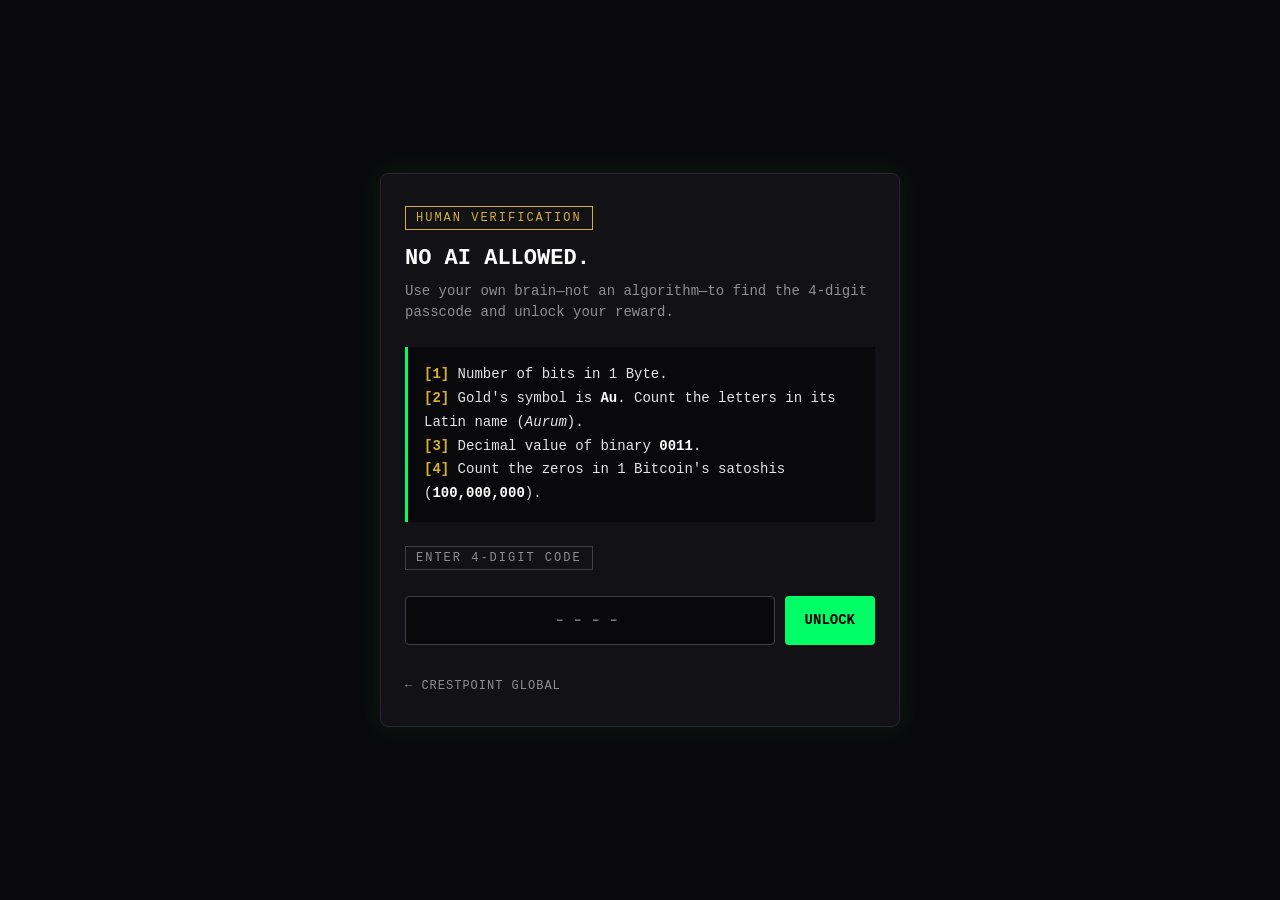
==== no-ai/index.html @ d530a303 "Add No-AI decode landing page for QR campaign" ====
<!DOCTYPE html>
<html lang="en">
<head>
  <meta charset="UTF-8">
  <meta name="viewport" content="width=device-width, initial-scale=1.0">
  <title>ACCESS TERMINAL | Decode Without AI — Crestpoint Global</title>
  <meta name="description" content="Crack the 4-digit code without AI and claim your free VIP demo class at Crestpoint Global.">
  <meta name="robots" content="noindex, nofollow">
  <meta name="theme-color" content="#0a0a0c">
  <link rel="icon" href="/assets/favicon.svg" type="image/svg+xml">
  <style>
    :root {
      --bg: #0a0a0c;
      --card: #121216;
      --gold: #d4af37;
      --green: #00ff66;
      --text: #e4e4e7;
      --muted: #8e8e93;
    }

    * { box-sizing: border-box; margin: 0; padding: 0; font-family: 'Courier New', Courier, monospace; }

    body {
      background-color: var(--bg);
      color: var(--text);
      display: flex;
      flex-direction: column;
      justify-content: center;
      align-items: center;
      min-height: 100vh;
      padding: 20px;
    }

    .terminal {
      background: var(--card);
      border: 1px solid #27272a;
      box-shadow: 0 0 30px rgba(0, 255, 102, 0.08);
      max-width: 520px;
      width: 100%;
      padding: 32px 24px;
      border-radius: 8px;
    }

    .badge {
      display: inline-block;
      border: 1px solid var(--gold);
      color: var(--gold);
      font-size: 12px;
      padding: 4px 10px;
      letter-spacing: 2px;
      margin-bottom: 16px;
    }

    h1 { font-size: 22px; margin-bottom: 10px; color: #fff; }
    p.subtitle { font-size: 14px; color: var(--muted); line-height: 1.5; margin-bottom: 24px; }

    .riddle-box {
      background: #09090b;
      border-left: 3px solid var(--green);
      padding: 16px;
      margin-bottom: 24px;
      font-size: 14px;
      line-height: 1.7;
    }

    .riddle-box span { color: var(--gold); font-weight: bold; }
    .riddle-box b { color: #fff; }

    .input-group { display: flex; gap: 10px; margin-bottom: 12px; }

    input[type="text"] {
      flex: 1;
      min-width: 0;
      background: #09090b;
      border: 1px solid #3f3f46;
      color: var(--green);
      font-size: 20px;
      letter-spacing: 6px;
      text-align: center;
      padding: 12px;
      border-radius: 4px;
      outline: none;
      transition: border-color .2s, box-shadow .2s;
    }

    input[type="text"]:focus { border-color: var(--green); box-shadow: 0 0 0 3px rgba(0,255,102,.12); }

    button {
      background: var(--green);
      color: #000;
      border: none;
      padding: 12px 20px;
      font-weight: bold;
      font-size: 14px;
      cursor: pointer;
      border-radius: 4px;
      text-transform: uppercase;
      transition: 0.2s;
      font-family: inherit;
    }

    button:hover { background: #00cc52; }
    button:focus-visible { outline: 2px solid var(--gold); outline-offset: 2px; }

    .error { color: #ef4444; font-size: 13px; display: none; margin-top: 8px; }

    /* Reward Screen */
    #reward-screen { display: none; animation: fadeIn 0.5s ease; }
    #reward-screen:focus { outline: none; }

    .success-title { color: var(--green); font-size: 24px; margin-bottom: 12px; }

    .tracks {
      background: #09090b;
      border: 1px solid #27272a;
      padding: 16px;
      margin: 20px 0;
      border-radius: 6px;
    }

    .tracks li { list-style: none; margin-bottom: 10px; font-size: 14px; line-height: 1.4; }
    .tracks li:last-child { margin-bottom: 0; }
    .tracks strong { color: var(--gold); }

    .cta-btn {
      display: block;
      width: 100%;
      text-align: center;
      background: var(--gold);
      color: #000;
      text-decoration: none;
      font-weight: bold;
      padding: 15px;
      border-radius: 4px;
      font-size: 15px;
      margin-top: 16px;
    }

    .cta-btn:hover { background: #e5c158; }

    .back {
      display: inline-block;
      margin-top: 22px;
      color: var(--muted);
      font-size: 12px;
      text-decoration: none;
      letter-spacing: 1px;
    }
    .back:hover { color: var(--gold); }

    @keyframes fadeIn { from { opacity: 0; transform: translateY(6px); } to { opacity: 1; transform: translateY(0); } }

    @media (prefers-reduced-motion: reduce) {
      #reward-screen { animation: none; }
      * { transition: none !important; }
    }

    @media (max-width: 420px) {
      .terminal { padding: 26px 18px; }
      .input-group { flex-direction: column; }
      button { padding: 14px; }
    }
  </style>
</head>
<body>

  <div class="terminal">
    <!-- LOCKED CHALLENGE VIEW -->
    <div id="puzzle-screen">
      <div class="badge">HUMAN VERIFICATION</div>
      <h1>NO AI ALLOWED.</h1>
      <p class="subtitle">Use your own brain—not an algorithm—to find the 4-digit passcode and unlock your reward.</p>

      <div class="riddle-box">
        <div><span>[1]</span> Number of bits in 1 Byte.</div>
        <div><span>[2]</span> Gold's symbol is <b>Au</b>. Count the letters in its Latin name (<i>Aurum</i>).</div>
        <div><span>[3]</span> Decimal value of binary <b>0011</b>.</div>
        <div><span>[4]</span> Count the zeros in 1 Bitcoin's satoshis (<b>100,000,000</b>).</div>
      </div>

      <label for="code-input" class="badge" style="border-color:#3f3f46;color:var(--muted)">ENTER 4-DIGIT CODE</label>
      <div class="input-group">
        <input type="text" id="code-input" maxlength="4" placeholder="----"
               inputmode="numeric" pattern="[0-9]*" autocomplete="off"
               aria-describedby="error-msg" style="margin-top:10px">
        <button type="button" id="unlock-btn" style="margin-top:10px">Unlock</button>
      </div>
      <div class="error" id="error-msg" role="alert" aria-live="polite">ACCESS DENIED. Think again without AI.</div>
    </div>

    <!-- UNLOCKED REWARD VIEW -->
    <div id="reward-screen">
      <div class="badge">ACCESS GRANTED // CODE 8538</div>
      <div class="success-title">CONGRATULATIONS!</div>
      <p class="subtitle">You cracked the code without AI. You are officially invited to <strong>FREE VIP Demo Classes</strong> at <span id="company-display">Crestpoint Global</span>.</p>

      <ul class="tracks">
        <li><strong>[01] TECH &amp; DEVELOPMENT:</strong> Web Dev, AI, Cybersecurity &amp; Software Services</li>
        <li><strong>[02] FOREX, GOLD &amp; CRYPTO:</strong> Market Structure, Risk Management &amp; Live Execution</li>
      </ul>

      <a id="whatsapp-link" href="#" target="_blank" rel="noopener" class="cta-btn">CLAIM MY FREE CLASS SEAT &rarr;</a>
    </div>

    <a class="back" href="https://crestpointglobal.github.io/">← CRESTPOINT GLOBAL</a>
  </div>

  <script>
    // === CONFIGURE YOUR DETAILS HERE ===
    var COMPANY_NAME = "Crestpoint Global";
    var WHATSAPP_NUMBER = "923422132724"; // country code + number, no + sign, no spaces
    var SECRET_CODE = "8538";
    // ===================================

    var puzzleScreen = document.getElementById("puzzle-screen");
    var rewardScreen = document.getElementById("reward-screen");
    var input = document.getElementById("code-input");
    var errorMsg = document.getElementById("error-msg");
    var waLink = document.getElementById("whatsapp-link");

    document.getElementById("company-display").textContent = COMPANY_NAME;

    function unlock() {
      puzzleScreen.style.display = "none";
      rewardScreen.style.display = "block";

      var message = encodeURIComponent(
        "Hi " + COMPANY_NAME + "! I decoded " + SECRET_CODE + " without AI and want to claim my FREE demo class."
      );
      waLink.href = "https://wa.me/" + WHATSAPP_NUMBER + "?text=" + message;

      try { sessionStorage.setItem("cp_unlocked", "1"); } catch (e) {}
      rewardScreen.setAttribute("tabindex", "-1");
      rewardScreen.focus();
    }

    function checkCode() {
      var userInput = input.value.replace(/\D/g, "");
      input.value = userInput;

      if (userInput === SECRET_CODE) {
        errorMsg.style.display = "none";
        unlock();
      } else {
        errorMsg.style.display = "block";
        input.setAttribute("aria-invalid", "true");
        input.focus();
        input.select();
      }
    }

    // digits only
    input.addEventListener("input", function () {
      this.value = this.value.replace(/\D/g, "").slice(0, 4);
      if (this.value.length < 4) {
        errorMsg.style.display = "none";
        this.removeAttribute("aria-invalid");
      }
    });

    input.addEventListener("keypress", function (e) {
      if (e.key === "Enter") { e.preventDefault(); checkCode(); }
    });

    document.getElementById("unlock-btn").addEventListener("click", checkCode);

    // keep the reward on accidental refresh
    try {
      if (sessionStorage.getItem("cp_unlocked") === "1") { unlock(); }
    } catch (e) {}
  </script>

</body>
</html>
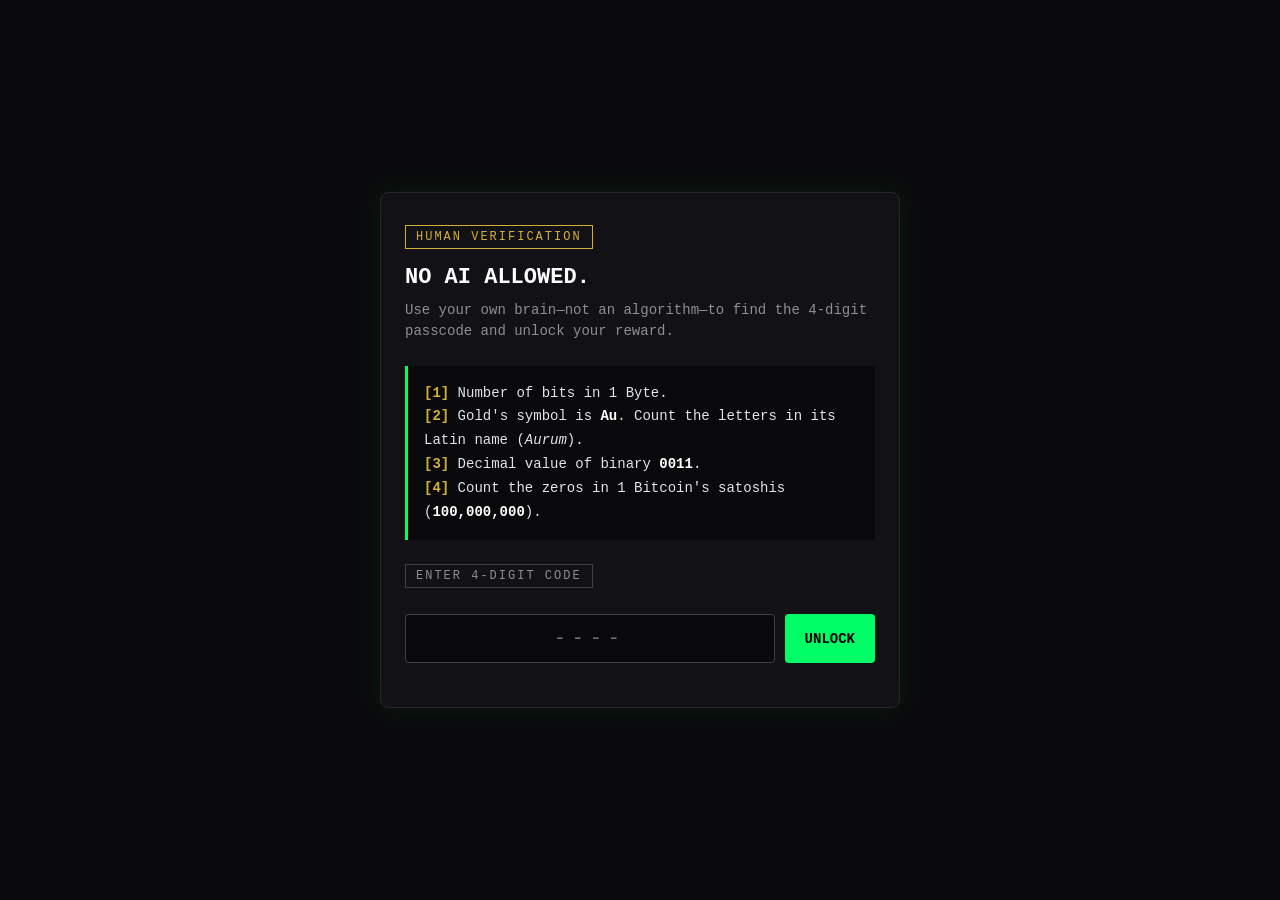
==== commit 05259930: "chore: deploy site 2026-11-23 04:15" ====
--- a/no-ai/index.html
+++ b/no-ai/index.html
@@ -4,7 +4,7 @@
   <meta charset="UTF-8">
   <meta name="viewport" content="width=device-width, initial-scale=1.0">
   <title>ACCESS TERMINAL | Decode Without AI — Crestpoint Global</title>
-  <meta name="description" content="Crack the 4-digit code without AI and claim your free VIP demo class at Crestpoint Global.">
+  <meta name="description" content="Crack the 4-digit code without AI and unlock your reward.">
   <meta name="robots" content="noindex, nofollow">
   <meta name="theme-color" content="#0a0a0c">
   <link rel="icon" href="/assets/favicon.svg" type="image/svg+xml">
@@ -104,55 +104,114 @@
 
     .error { color: #ef4444; font-size: 13px; display: none; margin-top: 8px; }
 
-    /* Reward Screen */
-    #reward-screen { display: none; animation: fadeIn 0.5s ease; }
-    #reward-screen:focus { outline: none; }
-
-    .success-title { color: var(--green); font-size: 24px; margin-bottom: 12px; }
-
-    .tracks {
-      background: #09090b;
-      border: 1px solid #27272a;
-      padding: 16px;
-      margin: 20px 0;
-      border-radius: 6px;
-    }
-
-    .tracks li { list-style: none; margin-bottom: 10px; font-size: 14px; line-height: 1.4; }
-    .tracks li:last-child { margin-bottom: 0; }
-    .tracks strong { color: var(--gold); }
-
-    .cta-btn {
+    .sr-only {
+      position: absolute; width: 1px; height: 1px; padding: 0; margin: -1px;
+      overflow: hidden; clip: rect(0 0 0 0); white-space: nowrap; border: 0;
+    }
+
+    /* ==========================================================
+       SELECTION SCENE — full-screen 3D, no text on the pills
+       ========================================================== */
+    #reward-screen {
+      position: fixed;
+      inset: 0;
+      z-index: 60;
+      display: none;
+      overflow: hidden;
+      outline: none;
+      background:
+        radial-gradient(75% 65% at 50% 44%, #0a1020 0%, #05070d 52%, #020306 100%);
+    }
+    #reward-screen.is-on { display: block; animation: selectIn .5s ease both; }
+
+    #pill3d {
+      position: absolute;
+      inset: 0;
+      width: 100%;
+      height: 100%;
       display: block;
-      width: 100%;
-      text-align: center;
-      background: var(--gold);
-      color: #000;
-      text-decoration: none;
-      font-weight: bold;
-      padding: 15px;
-      border-radius: 4px;
-      font-size: 15px;
-      margin-top: 16px;
-    }
-
-    .cta-btn:hover { background: #e5c158; }
-
-    .back {
-      display: inline-block;
-      margin-top: 22px;
-      color: var(--muted);
-      font-size: 12px;
-      text-decoration: none;
-      letter-spacing: 1px;
-    }
-    .back:hover { color: var(--gold); }
-
-    @keyframes fadeIn { from { opacity: 0; transform: translateY(6px); } to { opacity: 1; transform: translateY(0); } }
+    }
+
+    .select-glow {
+      position: absolute; inset: 0; pointer-events: none;
+      background: radial-gradient(42% 34% at 50% 50%, rgba(90,140,255,.10), transparent 72%);
+    }
+    .select-vignette {
+      position: absolute; inset: 0; pointer-events: none;
+      background: radial-gradient(62% 58% at 50% 46%, transparent 38%, rgba(2,3,6,.92) 100%);
+    }
+    .select-scan {
+      position: absolute; inset: 0; pointer-events: none; opacity: .5;
+      background: repeating-linear-gradient(180deg, rgba(255,255,255,.03) 0 1px, transparent 1px 3px);
+      mix-blend-mode: overlay;
+    }
+
+    /* invisible hit targets that track the projected pills */
+    .pill-hit {
+      position: absolute; left: 0; top: 0;
+      width: clamp(150px, 24vmin, 300px);
+      height: clamp(220px, 40vmin, 440px);
+      transform: translate(-50%, -50%);
+      border-radius: 50%;
+      cursor: pointer;
+      outline: none;
+      -webkit-tap-highlight-color: transparent;
+    }
+    .pill-hit:focus-visible {
+      outline: 2px solid rgba(255,255,255,.75);
+      outline-offset: 8px;
+      border-radius: 999px;
+      box-shadow: 0 0 0 10px rgba(255,255,255,.05);
+    }
+
+    .select-loader {
+      position: absolute; inset: 0;
+      display: grid; place-items: center;
+      pointer-events: none;
+    }
+    .select-loader i {
+      display: block;
+      width: 34px; height: 34px;
+      border-radius: 50%;
+      border: 1px solid rgba(120,170,255,.22);
+      border-top-color: rgba(130,205,255,.9);
+      animation: spin 1s linear infinite;
+    }
+
+    /* if WebGL is unavailable: two blank pills, still clickable */
+    .select-fallback {
+      position: absolute; inset: 0;
+      display: flex; align-items: center; justify-content: center;
+      gap: clamp(20px, 6vw, 70px);
+      padding: 24px;
+    }
+    /* the author `display:flex` above beats the UA [hidden] rule, so be explicit */
+    .select-fallback[hidden] { display: none; }
+    .fb-pill {
+      width: clamp(64px, 12vmin, 120px);
+      height: clamp(150px, 30vmin, 260px);
+      border-radius: 999px;
+      position: relative;
+      transition: transform .3s, box-shadow .3s;
+    }
+    .fb-pill--red {
+      background: radial-gradient(60% 50% at 35% 22%, #ff7a80, #b3121f 55%, #4a0207 100%);
+      box-shadow: 0 0 70px -12px rgba(255,45,70,.8), inset 0 -12px 34px rgba(0,0,0,.55);
+    }
+    .fb-pill--blue {
+      background: radial-gradient(60% 50% at 35% 22%, #8cbcff, #1445c4 55%, #03123f 100%);
+      box-shadow: 0 0 70px -12px rgba(45,120,255,.8), inset 0 -12px 34px rgba(0,0,0,.55);
+    }
+    .fb-pill:hover { transform: translateY(-6px) scale(1.04); }
+    .fb-pill:focus-visible { outline: 2px solid #fff; outline-offset: 8px; }
+
+    @keyframes selectIn { from { opacity: 0 } to { opacity: 1 } }
+    @keyframes spin { to { transform: rotate(360deg) } }
 
     @media (prefers-reduced-motion: reduce) {
       #reward-screen { animation: none; }
       * { transition: none !important; }
+      .select-loader i { animation-duration: 3s; }
     }
 
     @media (max-width: 420px) {
@@ -164,7 +223,7 @@
 </head>
 <body>
 
-  <div class="terminal">
+  <main class="terminal" id="terminal">
     <!-- LOCKED CHALLENGE VIEW -->
     <div id="puzzle-screen">
       <div class="badge">HUMAN VERIFICATION</div>
@@ -187,51 +246,62 @@
       </div>
       <div class="error" id="error-msg" role="alert" aria-live="polite">ACCESS DENIED. Think again without AI.</div>
     </div>
-
-    <!-- UNLOCKED REWARD VIEW -->
-    <div id="reward-screen">
-      <div class="badge">ACCESS GRANTED // CODE 8538</div>
-      <div class="success-title">CONGRATULATIONS!</div>
-      <p class="subtitle">You cracked the code without AI. You are officially invited to <strong>FREE VIP Demo Classes</strong> at <span id="company-display">Crestpoint Global</span>.</p>
-
-      <ul class="tracks">
-        <li><strong>[01] TECH &amp; DEVELOPMENT:</strong> Web Dev, AI, Cybersecurity &amp; Software Services</li>
-        <li><strong>[02] FOREX, GOLD &amp; CRYPTO:</strong> Market Structure, Risk Management &amp; Live Execution</li>
-      </ul>
-
-      <a id="whatsapp-link" href="#" target="_blank" rel="noopener" class="cta-btn">CLAIM MY FREE CLASS SEAT &rarr;</a>
+  </main>
+
+  <!-- UNLOCKED: cinematic pill selection -->
+  <section id="reward-screen" tabindex="-1" aria-label="Choose a path">
+    <canvas id="pill3d" aria-hidden="true"></canvas>
+
+    <div class="select-glow" aria-hidden="true"></div>
+    <div class="select-vignette" aria-hidden="true"></div>
+    <div class="select-scan" aria-hidden="true"></div>
+
+    <a class="pill-hit" id="hitRed" href="https://crestpointglobal.github.io/"
+       aria-label="Enter Crestpoint Global — training institute"></a>
+    <a class="pill-hit" id="hitBlue" href="https://crestpointglobal.github.io/mythos/"
+       aria-label="Enter Mythos — technology and growth studio"></a>
+
+    <div class="select-loader" id="selectLoader" aria-hidden="true"><i></i></div>
+
+    <div class="select-fallback" id="selectFallback" hidden>
+      <a class="fb-pill fb-pill--red" href="https://crestpointglobal.github.io/"
+         aria-label="Enter Crestpoint Global — training institute"></a>
+      <a class="fb-pill fb-pill--blue" href="https://crestpointglobal.github.io/mythos/"
+         aria-label="Enter Mythos — technology and growth studio"></a>
     </div>
 
-    <a class="back" href="https://crestpointglobal.github.io/">← CRESTPOINT GLOBAL</a>
-  </div>
+    <p class="sr-only" id="selectA11y" aria-live="polite"></p>
+  </section>
 
   <script>
-    // === CONFIGURE YOUR DETAILS HERE ===
-    var COMPANY_NAME = "Crestpoint Global";
-    var WHATSAPP_NUMBER = "923422132724"; // country code + number, no + sign, no spaces
+  (function () {
+    "use strict";
+
     var SECRET_CODE = "8538";
-    // ===================================
+    var CP_URL = "https://crestpointglobal.github.io/";
+    var MY_URL = "https://crestpointglobal.github.io/mythos/";
 
     var puzzleScreen = document.getElementById("puzzle-screen");
     var rewardScreen = document.getElementById("reward-screen");
     var input = document.getElementById("code-input");
     var errorMsg = document.getElementById("error-msg");
-    var waLink = document.getElementById("whatsapp-link");
-
-    document.getElementById("company-display").textContent = COMPANY_NAME;
+    var selectA11y = document.getElementById("selectA11y");
+    var loader = document.getElementById("selectLoader");
+    var fallback = document.getElementById("selectFallback");
+    var hitRed = document.getElementById("hitRed");
+    var hitBlue = document.getElementById("hitBlue");
+
+    /* ---------------- unlock ---------------- */
 
     function unlock() {
       puzzleScreen.style.display = "none";
-      rewardScreen.style.display = "block";
-
-      var message = encodeURIComponent(
-        "Hi " + COMPANY_NAME + "! I decoded " + SECRET_CODE + " without AI and want to claim my FREE demo class."
-      );
-      waLink.href = "https://wa.me/" + WHATSAPP_NUMBER + "?text=" + message;
-
+      rewardScreen.classList.add("is-on");
+      document.body.style.overflow = "hidden";
       try { sessionStorage.setItem("cp_unlocked", "1"); } catch (e) {}
-      rewardScreen.setAttribute("tabindex", "-1");
+      selectA11y.textContent =
+        "Access granted. Two paths: Crestpoint on the left, Mythos on the right.";
       rewardScreen.focus();
+      bootPills();
     }
 
     function checkCode() {
@@ -249,7 +319,6 @@
       }
     }
 
-    // digits only
     input.addEventListener("input", function () {
       this.value = this.value.replace(/\D/g, "").slice(0, 4);
       if (this.value.length < 4) {
@@ -264,11 +333,391 @@
 
     document.getElementById("unlock-btn").addEventListener("click", checkCode);
 
-    // keep the reward on accidental refresh
     try {
       if (sessionStorage.getItem("cp_unlocked") === "1") { unlock(); }
     } catch (e) {}
+
+    /* ---------------- load Three.js only when needed ---------------- */
+
+    var booted = false;
+
+    function showFallback() {
+      if (window.__pillsLive) return;
+      if (loader) loader.style.display = "none";
+      if (fallback) fallback.hidden = false;
+    }
+
+    function bootPills() {
+      if (booted) return;
+      booted = true;
+
+      var s = document.createElement("script");
+      s.src = "/assets/three/three.min.js";
+      s.async = true;
+      s.onload = function () {
+        try { initPills(); }
+        catch (e) { showFallback(); }
+      };
+      s.onerror = showFallback;
+      document.head.appendChild(s);
+
+      setTimeout(showFallback, 12000);
+    }
+
+    /* ---------------- the 3D scene ---------------- */
+
+    function initPills() {
+      var THREE = window.THREE;
+      var canvas = document.getElementById("pill3d");
+      if (!THREE || !canvas) { showFallback(); return; }
+
+      var reduced = window.matchMedia("(prefers-reduced-motion: reduce)").matches;
+      var renderer;
+
+      try {
+        renderer = new THREE.WebGLRenderer({
+          canvas: canvas,
+          antialias: true,
+          alpha: true,
+          powerPreference: "high-performance"
+        });
+      } catch (e) { showFallback(); return; }
+
+      window.__pillsLive = true;
+      if (loader) loader.style.display = "none";
+      if (fallback) fallback.hidden = true;
+
+      renderer.setPixelRatio(Math.min(window.devicePixelRatio || 1, 2));
+      if (THREE.sRGBEncoding !== undefined) renderer.outputEncoding = THREE.sRGBEncoding;
+      renderer.toneMapping = THREE.ACESFilmicToneMapping;
+      renderer.toneMappingExposure = 0.92;
+
+      var scene = new THREE.Scene();
+      scene.fog = new THREE.FogExp2(0x05070c, 0.042);
+
+      var camera = new THREE.PerspectiveCamera(45, 1, 0.1, 120);
+      camera.position.set(0, 0.12, 5.6);
+      camera.lookAt(0, 0, 0);
+
+      /* ---- studio environment for glossy reflections ---- */
+      scene.environment = buildEnv(renderer);
+
+      function buildEnv(r) {
+        var env = new THREE.Scene();
+        env.background = new THREE.Color(0x04060b);
+        env.add(new THREE.Mesh(
+          new THREE.BoxGeometry(30, 30, 30),
+          new THREE.MeshBasicMaterial({ color: 0x04060b, side: THREE.BackSide })
+        ));
+
+        function panel(color, intensity, x, y, z, w, h) {
+          var m = new THREE.MeshBasicMaterial({ color: color, side: THREE.DoubleSide });
+          m.color.multiplyScalar(intensity);
+          var p = new THREE.Mesh(new THREE.PlaneGeometry(w, h), m);
+          p.position.set(x, y, z);
+          p.lookAt(0, 0, 0);
+          env.add(p);
+        }
+
+        panel(0xffffff, 1.5, 0, 10, 4, 12, 6);   // top strip
+        panel(0x2f6bff, 1.1, -8, 2, 2, 5, 9);    // cool left
+        panel(0xff2b3c, 0.95, 8, 1, 2, 5, 9);    // warm right
+        panel(0x00f0ff, 0.55, 0, -6, -8, 10, 5); // floor bounce
+
+        var pmrem = new THREE.PMREMGenerator(r);
+        var rt = pmrem.fromScene(env, 0.04);
+        pmrem.dispose();
+        return rt.texture;
+      }
+
+      /* ---- lights ---- */
+      scene.add(new THREE.AmbientLight(0x141d2c, 0.35));
+
+      var key = new THREE.DirectionalLight(0xffffff, 0.9);
+      key.position.set(2.5, 5, 4);
+      scene.add(key);
+
+      var rim = new THREE.DirectionalLight(0x6ec6ff, 0.85);
+      rim.position.set(-4, 2, -5);
+      scene.add(rim);
+
+      var redLight = new THREE.PointLight(0xff1f30, 3.0, 11, 2);
+      redLight.position.set(-1.7, 0.7, 1.7);
+      scene.add(redLight);
+
+      var blueLight = new THREE.PointLight(0x1f6bff, 3.0, 11, 2);
+      blueLight.position.set(1.7, 0.7, 1.7);
+      scene.add(blueLight);
+
+      /* ---- pill factory ---- */
+      function makePill(bodyColor, emissive, seamColor, sheenColor) {
+        var g = new THREE.Group();
+
+        var mat = new THREE.MeshPhysicalMaterial({
+          color: bodyColor,
+          roughness: 0.3,
+          metalness: 0.02,
+          clearcoat: 1.0,
+          clearcoatRoughness: 0.12,
+          emissive: emissive,
+          emissiveIntensity: 0.08,
+          sheen: 0.45,
+          sheenColor: new THREE.Color(sheenColor),
+          sheenRoughness: 0.45,
+          envMapIntensity: 0.55
+        });
+
+        var body = new THREE.Mesh(new THREE.CapsuleGeometry(0.40, 0.86, 24, 48), mat);
+        g.add(body);
+
+        var seam = new THREE.Mesh(
+          new THREE.TorusGeometry(0.402, 0.012, 10, 72),
+          new THREE.MeshStandardMaterial({ color: seamColor, roughness: 0.55, metalness: 0.1 })
+        );
+        seam.rotation.x = Math.PI / 2;
+        g.add(seam);
+
+        g.userData.mat = mat;
+        return g;
+      }
+
+      /* ---- soft glow sprite ---- */
+      function glowTexture() {
+        var c = document.createElement("canvas");
+        c.width = c.height = 128;
+        var ctx = c.getContext("2d");
+        var grd = ctx.createRadialGradient(64, 64, 0, 64, 64, 64);
+        grd.addColorStop(0, "rgba(255,255,255,1)");
+        grd.addColorStop(0.28, "rgba(255,255,255,.42)");
+        grd.addColorStop(1, "rgba(255,255,255,0)");
+        ctx.fillStyle = grd;
+        ctx.fillRect(0, 0, 128, 128);
+        return new THREE.CanvasTexture(c);
+      }
+      var glowTex = glowTexture();
+
+      function addGlow(color) {
+        var sprite = new THREE.Sprite(new THREE.SpriteMaterial({
+          map: glowTex,
+          color: color,
+          transparent: true,
+          opacity: 0.42,
+          blending: THREE.AdditiveBlending,
+          depthWrite: false
+        }));
+        sprite.scale.set(3.1, 3.1, 1);
+        sprite.position.z = -0.75;
+        return sprite;
+      }
+
+      /* ---- the two pills ---- */
+      var redPivot = new THREE.Group();
+      var redPill = makePill(0x8e0a15, 0x2a0004, 0x5c0a10, 0xff3b48);
+      redPivot.add(redPill);
+      redPivot.add(addGlow(0xff2036));
+      redPill.rotation.set(0.18, -0.35, 0.5);
+      scene.add(redPivot);
+
+      var bluePivot = new THREE.Group();
+      var bluePill = makePill(0x0d33a8, 0x020a2e, 0x0a1f5a, 0x3f8dff);
+      bluePivot.add(bluePill);
+      bluePivot.add(addGlow(0x2f7bff));
+      bluePill.rotation.set(0.18, 0.35, -0.5);
+      scene.add(bluePivot);
+
+      /* ---- floor ---- */
+      var floor = new THREE.Mesh(
+        new THREE.CircleGeometry(10, 64),
+        new THREE.MeshStandardMaterial({
+          color: 0x04060b,
+          roughness: 0.42,
+          metalness: 0.85,
+          envMapIntensity: 0.45
+        })
+      );
+      floor.rotation.x = -Math.PI / 2;
+      floor.position.y = -1.55;
+      scene.add(floor);
+
+      /* ---- spotlight cones ---- */
+      function cone(color, x) {
+        var mesh = new THREE.Mesh(
+          new THREE.ConeGeometry(1.45, 5.2, 32, 1, true),
+          new THREE.MeshBasicMaterial({
+            color: color,
+            transparent: true,
+            opacity: 0.045,
+            blending: THREE.AdditiveBlending,
+            depthWrite: false,
+            side: THREE.DoubleSide
+          })
+        );
+        mesh.position.set(x, 1.6, -0.7);
+        return mesh;
+      }
+      scene.add(cone(0xff2a3c, -1.18));
+      scene.add(cone(0x2f7bff, 1.18));
+
+      /* ---- dust ---- */
+      var DUST = 240;
+      var dustPos = new Float32Array(DUST * 3);
+      for (var i = 0; i < DUST; i++) {
+        dustPos[i * 3] = (Math.random() - 0.5) * 15;
+        dustPos[i * 3 + 1] = (Math.random() - 0.5) * 8;
+        dustPos[i * 3 + 2] = (Math.random() - 0.5) * 9 - 2;
+      }
+      var dustGeo = new THREE.BufferGeometry();
+      dustGeo.setAttribute("position", new THREE.BufferAttribute(dustPos, 3));
+      var dust = new THREE.Points(dustGeo, new THREE.PointsMaterial({
+        size: 0.035,
+        color: 0x9fc6ff,
+        transparent: true,
+        opacity: 0.5,
+        blending: THREE.AdditiveBlending,
+        depthWrite: false
+      }));
+      scene.add(dust);
+
+      /* ---- sizing ---- */
+      var W = 1, H = 1;
+
+      function resize() {
+        W = canvas.clientWidth || window.innerWidth;
+        H = canvas.clientHeight || window.innerHeight;
+        renderer.setPixelRatio(Math.min(window.devicePixelRatio || 1, 2));
+        renderer.setSize(W, H, false);
+
+        var portrait = (W / H) < 0.85;
+        var sep = portrait ? 0.74 : 1.18;
+
+        redPivot.position.x = -sep;
+        bluePivot.position.x = sep;
+        camera.aspect = W / H;
+        camera.position.z = portrait ? 8.2 : 5.6;
+        camera.updateProjectionMatrix();
+      }
+      window.addEventListener("resize", resize);
+      resize();
+
+      /* ---- hit targets follow the projected pills ---- */
+      var hits = [
+        { el: hitRed, pivot: redPivot },
+        { el: hitBlue, pivot: bluePivot }
+      ];
+      var v = new THREE.Vector3();
+
+      function updateHits() {
+        for (var k = 0; k < hits.length; k++) {
+          v.copy(hits[k].pivot.position);
+          v.project(camera);
+          var x = (v.x * 0.5 + 0.5) * W;
+          var y = (-v.y * 0.5 + 0.5) * H;
+          hits[k].el.style.transform =
+            "translate3d(" + x.toFixed(1) + "px," + y.toFixed(1) + "px,0) translate(-50%,-50%)";
+        }
+      }
+
+      /* ---- hover / focus ---- */
+      var hovered = null;
+
+      hits.forEach(function (h) {
+        h.el.addEventListener("mouseenter", function () { hovered = h.pivot; });
+        h.el.addEventListener("mouseleave", function () { if (hovered === h.pivot) hovered = null; });
+        h.el.addEventListener("focus", function () { hovered = h.pivot; });
+        h.el.addEventListener("blur", function () { if (hovered === h.pivot) hovered = null; });
+      });
+
+      /* ---- choose ---- */
+      var choosing = null;
+
+      function choose(pivot, url) {
+        if (choosing) return;
+        choosing = { pivot: pivot, t: 0 };
+        setTimeout(function () { window.location.href = url; }, 620);
+      }
+
+      [
+        [hitRed, redPivot, CP_URL],
+        [hitBlue, bluePivot, MY_URL]
+      ].forEach(function (t) {
+        t[0].addEventListener("click", function (e) {
+          if (e.metaKey || e.ctrlKey || e.shiftKey || e.altKey || e.button !== 0) return;
+          e.preventDefault();
+          choose(t[1], t[2]);
+        });
+      });
+
+      /* ---- pointer parallax ---- */
+      var px = 0, py = 0;
+      window.addEventListener("pointermove", function (e) {
+        px = (e.clientX / window.innerWidth) * 2 - 1;
+        py = (e.clientY / window.innerHeight) * 2 - 1;
+      }, { passive: true });
+
+      /* ---- loop ---- */
+      var clock = new THREE.Clock();
+      var sRed = 1, sBlue = 1;
+
+      function tick() {
+        var dt = Math.min(clock.getDelta(), 0.05);
+        var t = clock.elapsedTime;
+        var sway = reduced ? 0 : 1;
+
+        /* float */
+        redPivot.position.y = Math.sin(t * 0.8) * 0.055 * sway;
+        bluePivot.position.y = Math.sin(t * 0.8 + 1.7) * 0.055 * sway;
+
+        redPill.rotation.y = -0.35 + Math.sin(t * 0.45) * 0.22 * sway;
+        bluePill.rotation.y = 0.35 + Math.sin(t * 0.45 + 2.1) * 0.22 * sway;
+        redPill.rotation.z = 0.5 + Math.sin(t * 0.6) * 0.05 * sway;
+        bluePill.rotation.z = -0.5 - Math.sin(t * 0.6 + 0.8) * 0.05 * sway;
+
+        /* hover response */
+        var tRed = hovered === redPivot ? 1.12 : (hovered ? 0.95 : 1);
+        var tBlue = hovered === bluePivot ? 1.12 : (hovered ? 0.95 : 1);
+        sRed += (tRed - sRed) * 0.14;
+        sBlue += (tBlue - sBlue) * 0.14;
+        redPivot.scale.setScalar(sRed);
+        bluePivot.scale.setScalar(sBlue);
+
+        redPill.userData.mat.emissiveIntensity = 0.08 + (hovered === redPivot ? 0.45 : 0);
+        bluePill.userData.mat.emissiveIntensity = 0.08 + (hovered === bluePivot ? 0.45 : 0);
+        redLight.intensity = 3.0 + (hovered === redPivot ? 2.6 : 0);
+        blueLight.intensity = 3.0 + (hovered === bluePivot ? 2.6 : 0);
+
+        /* dust */
+        dust.rotation.y += dt * 0.02 * sway;
+
+        /* camera */
+        if (choosing) {
+          choosing.t += dt;
+          var target = choosing.pivot === redPivot ? -0.9 : 0.9;
+          camera.position.x += (target - camera.position.x) * 0.08;
+          camera.position.z += (4.0 - camera.position.z) * 0.06;
+          camera.lookAt(choosing.pivot.position.x * 0.55, 0, 0);
+          choosing.pivot.scale.setScalar(1 + Math.min(1, choosing.t / 0.6) * 0.35);
+        } else {
+          camera.position.x += ((px * 0.16) - camera.position.x) * 0.05;
+          camera.position.y += ((0.12 - py * 0.10) - camera.position.y) * 0.05;
+          camera.lookAt(0, 0, 0);
+        }
+
+        updateHits();
+        renderer.render(scene, camera);
+        requestAnimationFrame(tick);
+      }
+
+      requestAnimationFrame(tick);
+
+      /* QA / debugging hook */
+      window.__pills = {
+        red: redPivot, blue: bluePivot, camera: camera,
+        scene: scene, renderer: renderer,
+        hovered: function () { return hovered === redPivot ? "red" : (hovered === bluePivot ? "blue" : null); }
+      };
+    }
+  })();
   </script>
 
 </body>
-</html>+</html>
